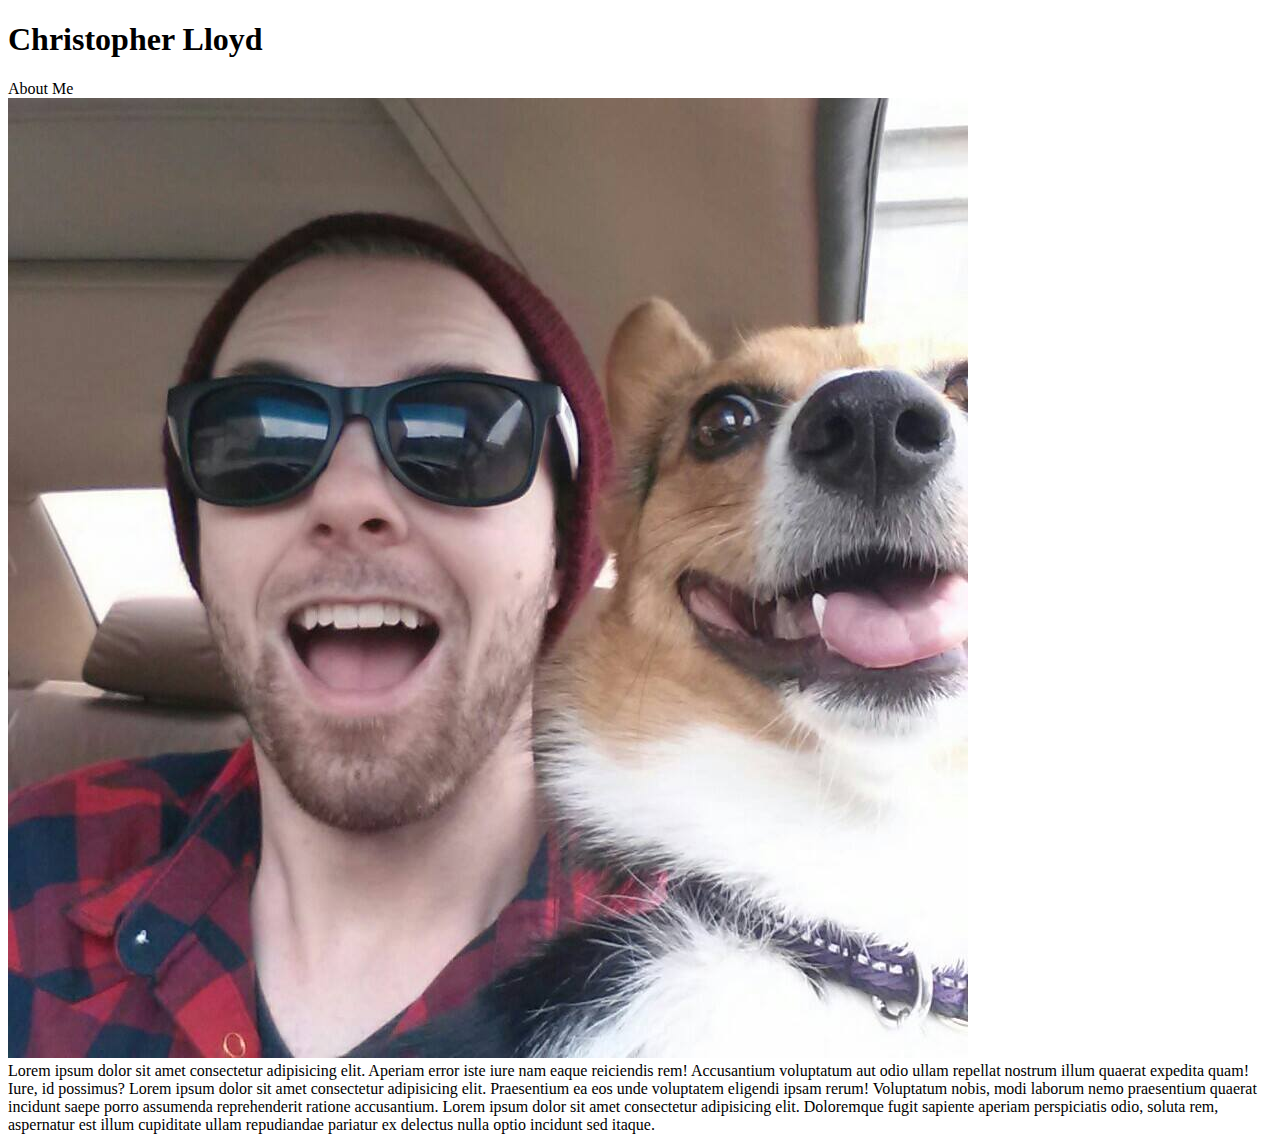
==== index.html @ b7ce9a89 "added text and images" ====
<!DOCTYPE html>
<html lang="en">
<head>
	<meta charset="UTF-8">
	<meta name="viewport" content="width=device-width, initial-scale=1.0">
	<meta http-equiv="X-UA-Compatible" content="ie=edge">
	<title>Document</title>
</head>
<body>
	
<H1>Christopher Lloyd</H1>

<div>
	About Me
</div>

<div>
	<img src="./assets/images/waffles.jpg" alt="Good ol Waffles">

		<div>
			Lorem ipsum dolor sit amet consectetur adipisicing elit. Aperiam error iste iure nam eaque reiciendis rem! Accusantium voluptatum aut odio ullam repellat nostrum illum quaerat expedita quam! Iure, id possimus? Lorem ipsum dolor sit amet consectetur adipisicing elit. Praesentium ea eos unde voluptatem eligendi ipsam rerum! Voluptatum nobis, modi laborum nemo praesentium quaerat incidunt saepe porro assumenda reprehenderit ratione accusantium. Lorem ipsum dolor sit amet consectetur adipisicing elit. Doloremque fugit sapiente aperiam perspiciatis odio, soluta rem, aspernatur est illum cupiditate ullam repudiandae pariatur ex delectus nulla optio incidunt sed itaque.
	</div>

</div>


</body>
</html>
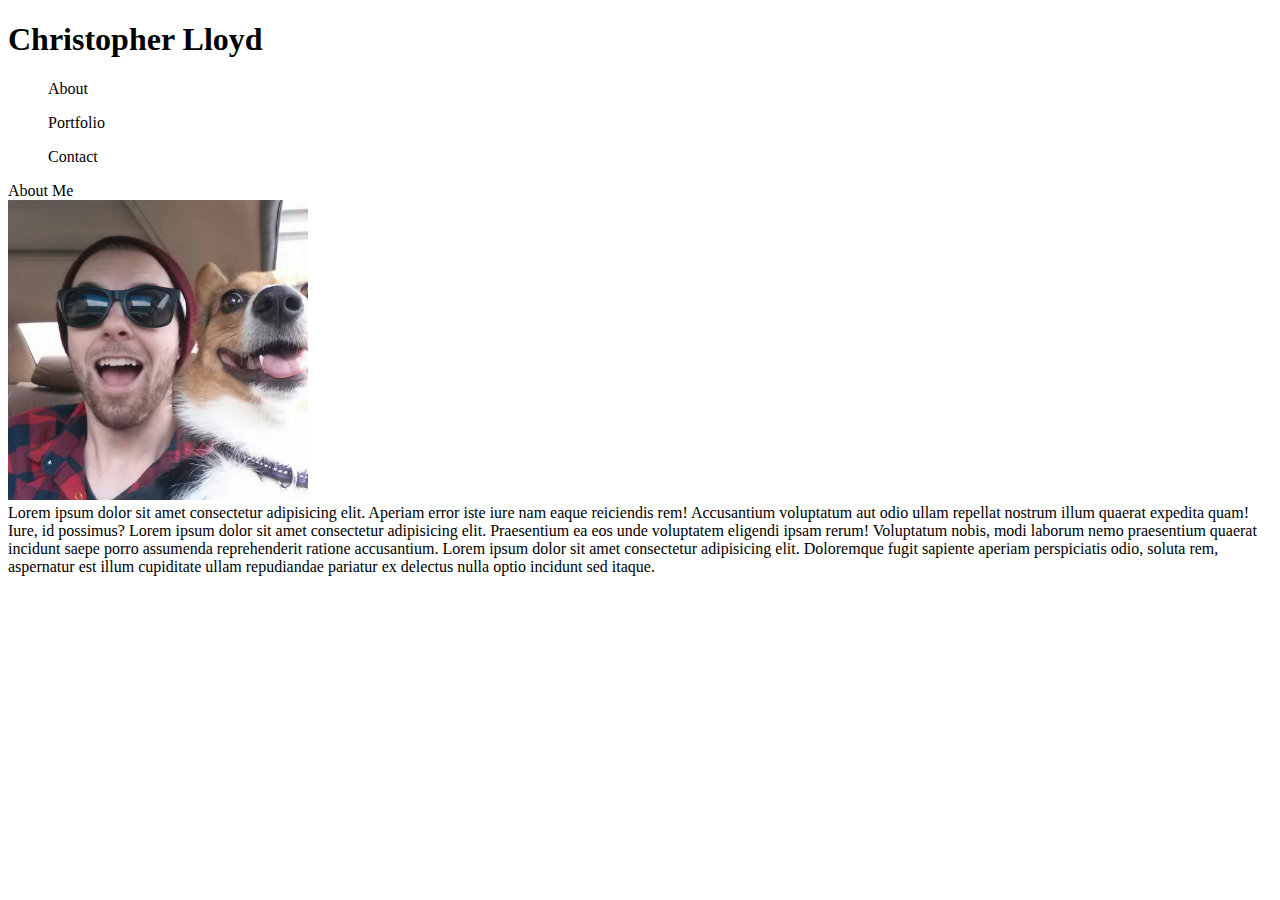
==== commit ac97d989: "loys o stuff" ====
--- a/index.html
+++ b/index.html
@@ -4,24 +4,33 @@
 	<meta charset="UTF-8">
 	<meta name="viewport" content="width=device-width, initial-scale=1.0">
 	<meta http-equiv="X-UA-Compatible" content="ie=edge">
-	<title>Document</title>
+	<link rel="stylesheet" href="./assets/css/style.css">
+	<title>Basic-Portfolio</title>
 </head>
 <body>
 	
-<H1>Christopher Lloyd</H1>
+<div class="Header">
+			<H1 id="name-box">Christopher Lloyd</H1>
+			<div>
+				<ul>About</ul>
+				<ul>Portfolio</ul>
+				<ul>Contact</ul>
+			</div>
+</div>
 
-<div>
+
+<div class="about-me">
 	About Me
 </div>
 
-<div>
-	<img src="./assets/images/waffles.jpg" alt="Good ol Waffles">
+	<div>
+		<img id="profile-picture" src="./assets/images/waffles.jpg" alt="Good-ol-Waffles">
 
-		<div>
-			Lorem ipsum dolor sit amet consectetur adipisicing elit. Aperiam error iste iure nam eaque reiciendis rem! Accusantium voluptatum aut odio ullam repellat nostrum illum quaerat expedita quam! Iure, id possimus? Lorem ipsum dolor sit amet consectetur adipisicing elit. Praesentium ea eos unde voluptatem eligendi ipsam rerum! Voluptatum nobis, modi laborum nemo praesentium quaerat incidunt saepe porro assumenda reprehenderit ratione accusantium. Lorem ipsum dolor sit amet consectetur adipisicing elit. Doloremque fugit sapiente aperiam perspiciatis odio, soluta rem, aspernatur est illum cupiditate ullam repudiandae pariatur ex delectus nulla optio incidunt sed itaque.
+			<div class="paragraph">
+				Lorem ipsum dolor sit amet consectetur adipisicing elit. Aperiam error iste iure nam eaque reiciendis rem! Accusantium voluptatum aut odio ullam repellat nostrum illum quaerat expedita quam! Iure, id possimus? Lorem ipsum dolor sit amet consectetur adipisicing elit. Praesentium ea eos unde voluptatem eligendi ipsam rerum! Voluptatum nobis, modi laborum nemo praesentium quaerat incidunt saepe porro assumenda reprehenderit ratione accusantium. Lorem ipsum dolor sit amet consectetur adipisicing elit. Doloremque fugit sapiente aperiam perspiciatis odio, soluta rem, aspernatur est illum cupiditate ullam repudiandae pariatur ex delectus nulla optio incidunt sed itaque.
+			</div>
+
 	</div>
-
-</div>
 
 
 </body>
--- a/assets/css/style.css
+++ b/assets/css/style.css
@@ -0,0 +1,24 @@
+
+.header {
+position: relative;
+float: left;
+
+}
+
+#name-box {
+
+}
+
+.about-me {
+
+}
+
+#profile-picture {
+	height: 300px;
+	width: 300px;
+}
+
+.paragraph {
+	
+}
+
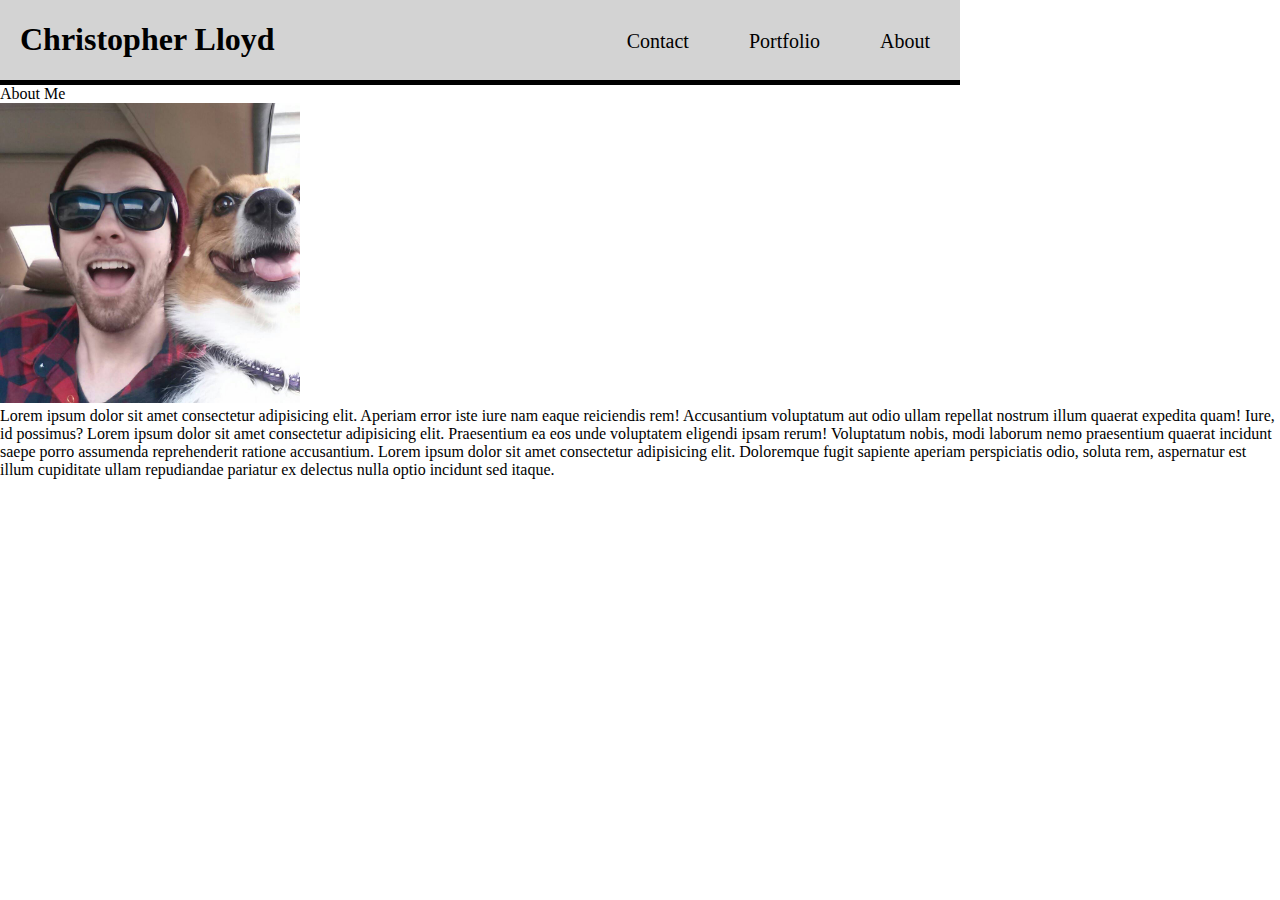
==== commit c51a1a5c: "boxes" ====
--- a/index.html
+++ b/index.html
@@ -8,29 +8,42 @@
 	<title>Basic-Portfolio</title>
 </head>
 <body>
+
+<!-- container -->
+<div id="container">
+<!--header-->
+<div class="header">
 	
-<div class="Header">
-			<H1 id="name-box">Christopher Lloyd</H1>
-			<div>
-				<ul>About</ul>
-				<ul>Portfolio</ul>
-				<ul>Contact</ul>
+		<H1 id="name-box">Christopher Lloyd</H1>
+			<div class="buttons">
+				About
+			</div>
+			<div class="buttons">
+				Portfolio
+			</div>
+			<div class="buttons">
+				Contact
 			</div>
 </div>
+	
+</div>
+
+	
 
 
-<div class="about-me">
-	About Me
+<div class="content">
+	<div id="about-me">About Me</div>
+	<img id="profile-picture" src="./assets/images/waffles.jpg" alt="Good-ol-Waffles">
+	
+	<div class="paragraph">
+			Lorem ipsum dolor sit amet consectetur adipisicing elit. Aperiam error iste iure nam eaque reiciendis rem! Accusantium voluptatum aut odio ullam repellat nostrum illum quaerat expedita quam! Iure, id possimus? Lorem ipsum dolor sit amet consectetur adipisicing elit. Praesentium ea eos unde voluptatem eligendi ipsam rerum! Voluptatum nobis, modi laborum nemo praesentium quaerat incidunt saepe porro assumenda reprehenderit ratione accusantium. Lorem ipsum dolor sit amet consectetur adipisicing elit. Doloremque fugit sapiente aperiam perspiciatis odio, soluta rem, aspernatur est illum cupiditate ullam repudiandae pariatur ex delectus nulla optio incidunt sed itaque.
+	</div>
+	
+	</div>
+	
 </div>
 
 	<div>
-		<img id="profile-picture" src="./assets/images/waffles.jpg" alt="Good-ol-Waffles">
-
-			<div class="paragraph">
-				Lorem ipsum dolor sit amet consectetur adipisicing elit. Aperiam error iste iure nam eaque reiciendis rem! Accusantium voluptatum aut odio ullam repellat nostrum illum quaerat expedita quam! Iure, id possimus? Lorem ipsum dolor sit amet consectetur adipisicing elit. Praesentium ea eos unde voluptatem eligendi ipsam rerum! Voluptatum nobis, modi laborum nemo praesentium quaerat incidunt saepe porro assumenda reprehenderit ratione accusantium. Lorem ipsum dolor sit amet consectetur adipisicing elit. Doloremque fugit sapiente aperiam perspiciatis odio, soluta rem, aspernatur est illum cupiditate ullam repudiandae pariatur ex delectus nulla optio incidunt sed itaque.
-			</div>
-
-	</div>
 
 
 </body>
--- a/assets/css/style.css
+++ b/assets/css/style.css
@@ -1,12 +1,36 @@
+
+body {
+	margin: 0;
+}
+
+#container {
+	width: 960px; 
+	background:#fff; 
+}
 
 .header {
-position: relative;
-float: left;
+	width: 100%;
+	height: 80px;
+	border-bottom: 5px solid black;
+	background:lightgray;
 
 }
 
+.buttons {
+	float: right;
+	padding: 30px;
+	font-size: 20px;
+}
+
 #name-box {
+	float: left;
+	margin-left: 20px;
+}
 
+#content {
+	width: 650px;
+	height: 650px;
+	background: yellow;
 }
 
 .about-me {
@@ -19,6 +43,6 @@
 }
 
 .paragraph {
-	
+	float: left;
 }
 
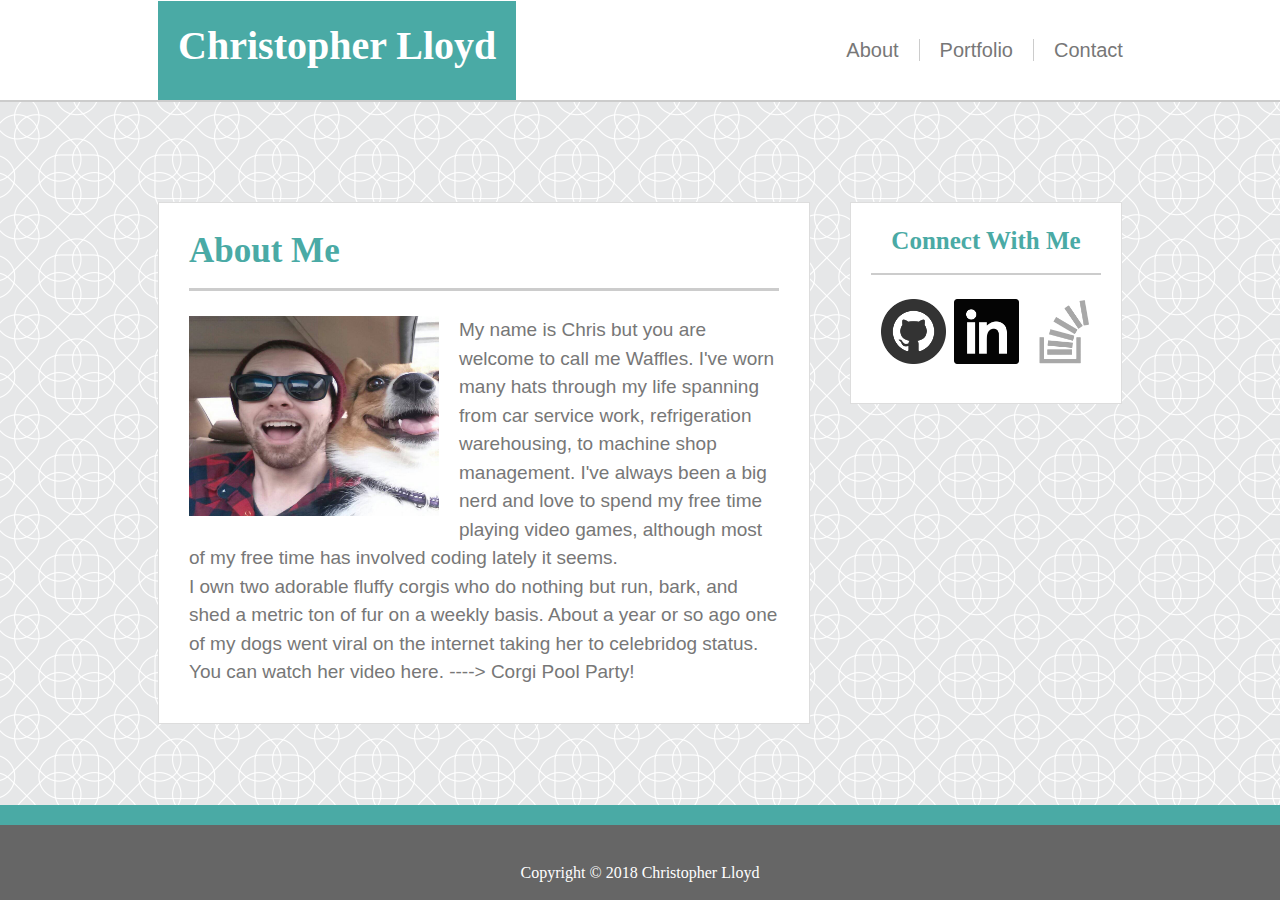
==== commit 96fe9189: "tons of stuff" ====
--- a/index.html
+++ b/index.html
@@ -4,47 +4,61 @@
 	<meta charset="UTF-8">
 	<meta name="viewport" content="width=device-width, initial-scale=1.0">
 	<meta http-equiv="X-UA-Compatible" content="ie=edge">
+	<link rel="stylesheet" href="./assets/css/reset.css">
 	<link rel="stylesheet" href="./assets/css/style.css">
+	
 	<title>Basic-Portfolio</title>
 </head>
 <body>
+	
+	<!--header-->
+	<header>
+		
+			<H1 id="name-box">Christopher Lloyd</H1>
+			<nav>
+				<ul id="buttonbox">
+					<li><a class="Buttons" href="index.html">About</a></li>
+					<li><a class="Buttons" href="portfolio.html">Portfolio</a></li>
+					<li><a class="Buttons3" href="contact.html">Contact</a></li>
+				</ul>
+			</nav>
+
+	</header>
+
 
 <!-- container -->
 <div id="container">
-<!--header-->
-<div class="header">
-	
-		<H1 id="name-box">Christopher Lloyd</H1>
-			<div class="buttons">
-				About
+<!-- Main -->
+	<div id="main">
+		<div id="about-me">About Me
 			</div>
-			<div class="buttons">
-				Portfolio
-			</div>
-			<div class="buttons">
-				Contact
-			</div>
-</div>
-	
+		<img id="profile-picture" src="./assets/images/waffles.jpg" alt="Good-ol-Waffles" width="250px" height="200px">
+		<div>
+			<p class="paragraph">My name is Chris but you are welcome to call me Waffles. I've worn many hats through my life spanning from car service work, refrigeration warehousing, to machine shop management. I've always been a big nerd and love to spend my free time playing video games, although most of my free time has involved coding lately it seems.
+			</p>
+			<p class="paragraph2">I own two adorable fluffy corgis who do nothing but run, bark, and shed a metric ton of fur on a weekly basis. About a year or so ago one of my dogs went viral on the internet taking her to celebridog status. You can watch her video here. ----> <a class="paragraph2" href="">Corgi Pool Party!</a>
+			</p>
+		</div>
+	</div>
+		<!-- Sidebar -->
+		<div id="sidebar">
+			<div id="connectwithme">Connect With Me</div>
+			<nav id="navlink">
+				<a href="github.com""_blank">
+					<img class="icons" src="./assets/images/icons/github.png" alt="Github" width="65px" height="65px">
+				</a>
+				<a href="""_blank">
+					<img class="icons" src="./assets/images/icons/linkedin3.png" alt="Linkedin" width="65px" height="65px">
+				</a>
+				<a href="""_blank">
+					<img class="icons" src="./assets/images/icons/stackoverflow2.png" alt="Stack Overflow" width="65px" height="65px">
+				</a>
+			</nav>
+		</div>
 </div>
 
+<footer>Copyright © 2018 Christopher Lloyd</footer>
 	
-
-
-<div class="content">
-	<div id="about-me">About Me</div>
-	<img id="profile-picture" src="./assets/images/waffles.jpg" alt="Good-ol-Waffles">
-	
-	<div class="paragraph">
-			Lorem ipsum dolor sit amet consectetur adipisicing elit. Aperiam error iste iure nam eaque reiciendis rem! Accusantium voluptatum aut odio ullam repellat nostrum illum quaerat expedita quam! Iure, id possimus? Lorem ipsum dolor sit amet consectetur adipisicing elit. Praesentium ea eos unde voluptatem eligendi ipsam rerum! Voluptatum nobis, modi laborum nemo praesentium quaerat incidunt saepe porro assumenda reprehenderit ratione accusantium. Lorem ipsum dolor sit amet consectetur adipisicing elit. Doloremque fugit sapiente aperiam perspiciatis odio, soluta rem, aspernatur est illum cupiditate ullam repudiandae pariatur ex delectus nulla optio incidunt sed itaque.
-	</div>
-	
-	</div>
-	
-</div>
-
-	<div>
-
 
 </body>
 </html>--- a/assets/css/style.css
+++ b/assets/css/style.css
@@ -1,48 +1,151 @@
 
 body {
 	margin: 0;
+	background-image: url("../images/intersection/intersection.png");
+
+
+}
+
+header {
+	width: 100%;
+	height: 100px;
+	border-bottom: 2px solid #cccccc;
+	background: #ffffff;
+	font-family: 'Georgia', Times, Times 'New Roman', serif;
+	display: flex;
+	justify-content: center;
+}
+
+#name-box {
+	padding: 0px 20px 0px 20px;
+	line-height: 90px;
+	margin: 1px;
+	margin-right: 330px; 
+	float: left;
+	font-size: 40px;
+	font-weight: bold;
+	height: 99%;
+	background-color: #4aaaa5;
+	color: #ffffff;
+}
+
+#buttonbox {
+	margin-top: 40px;
+	height: 20px;
+	display: flex;
+	justify-content: center;
+}
+
+.Buttons {
+	font-family: 'Arial', 'Helvetica Neue', Helvetica, sans-serif;
+	padding-right: 20px;
+	margin-right: 20px;
+	margin-top: 40px;
+	font-size: 20px;
+	color:#777777;
+	border-right: 1px solid #cccccc;
+	text-decoration: none;
+}
+
+.Buttons3 {
+	font-family: 'Arial', 'Helvetica Neue', Helvetica, sans-serif;
+	float: right;
+
+	font-size: 20px;
+	color:#777777;
+	text-decoration: none;
 }
 
 #container {
-	width: 960px; 
-	background:#fff; 
+	display: flex;
+	justify-content: center;
 }
 
-.header {
-	width: 100%;
-	height: 80px;
-	border-bottom: 5px solid black;
-	background:lightgray;
-
+#main {
+	padding: 30px;
+	margin-top: 100px;
+	background: #ffffff;
+	height: 460px;
+	width: 590px;
+	border: 1px solid #dddddd
 }
 
-.buttons {
-	float: right;
-	padding: 30px;
-	font-size: 20px;
-}
-
-#name-box {
-	float: left;
-	margin-left: 20px;
-}
-
-#content {
-	width: 650px;
-	height: 650px;
-	background: yellow;
-}
-
-.about-me {
-
+#about-me {
+	font-family: 'Georgia', Times, Times 'New Roman', serif;
+	font-size: 35px;
+	padding-bottom: 20px;
+	font-weight: bold;
+	color: #4aaaa5;
+	margin-bottom: 25px;
+	border-bottom: 3px solid #cccccc;
 }
 
 #profile-picture {
-	height: 300px;
-	width: 300px;
+	float: left;
+	padding-right: 20px;
 }
 
 .paragraph {
-	float: left;
+	color:#777777;
+	font-size: 19px;
+	line-height: 150%;
+	font-family: 'Arial', 'Helvetica Neue', Helvetica, sans-serif;
 }
 
+.paragraph2 {
+	color:#777777;
+	font-size: 19px;
+	line-height: 150%;
+	font-family: 'Arial', 'Helvetica Neue', Helvetica, sans-serif;
+	text-decoration: none;
+}
+
+#sidebar {
+	margin-top: 100px;
+	margin-left: 40px;
+	background: #ffffff;
+	height: 200px;
+	width: 230px;
+	padding: 0px 20px 0px 20px;
+	border: 1px solid #dddddd;
+}
+
+#connectwithme {
+	font-family: 'Georgia', Times, Times 'New Roman', serif;
+	font-size: 25px;
+	margin-top: 25px;;
+	height: 30px;
+	padding-bottom: 15px;
+	font-weight: bold;
+	color: #4aaaa5;
+	margin-bottom: 20px;
+	border-bottom: 2px solid #cccccc;
+	display: flex;
+	justify-content: center;
+}
+
+#navlink {
+	display: flex;
+	justify-content: center;
+	height: 20px;
+	width: 100%;
+}
+
+.icons {
+	padding: 4px;
+}
+
+footer { 
+	position: fixed;
+	left: 0;
+	bottom: 0;
+	width: 100%;
+	border-top: 20px solid #4aaaa5;
+	height: 35px;
+	text-align: center;
+	background-color: #666666;
+	display: flex;
+	justify-content: center;
+	color: #ffffff;
+	padding-top: 40px;
+}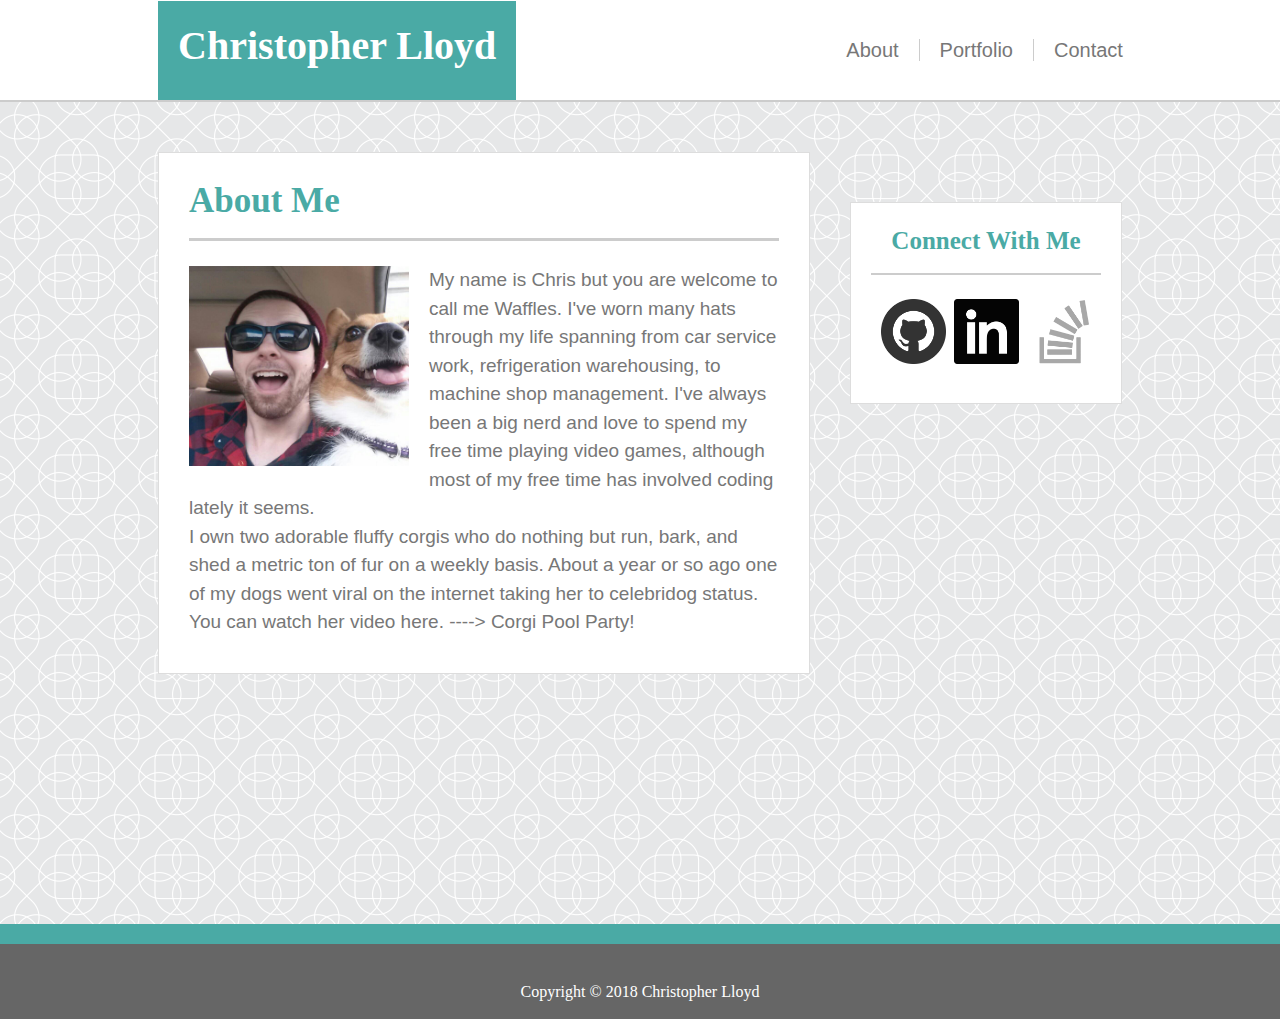
==== commit c2780f32: "done!" ====
--- a/index.html
+++ b/index.html
@@ -32,11 +32,11 @@
 	<div id="main">
 		<div id="about-me">About Me
 			</div>
-		<img id="profile-picture" src="./assets/images/waffles.jpg" alt="Good-ol-Waffles" width="250px" height="200px">
+		<img id="profile-picture" src="./assets/images/waffles.jpg" alt="Good-ol-Waffles" width="220px" height="200px">
 		<div>
 			<p class="paragraph">My name is Chris but you are welcome to call me Waffles. I've worn many hats through my life spanning from car service work, refrigeration warehousing, to machine shop management. I've always been a big nerd and love to spend my free time playing video games, although most of my free time has involved coding lately it seems.
 			</p>
-			<p class="paragraph2">I own two adorable fluffy corgis who do nothing but run, bark, and shed a metric ton of fur on a weekly basis. About a year or so ago one of my dogs went viral on the internet taking her to celebridog status. You can watch her video here. ----> <a class="paragraph2" href="">Corgi Pool Party!</a>
+			<p class="paragraph2">I own two adorable fluffy corgis who do nothing but run, bark, and shed a metric ton of fur on a weekly basis. About a year or so ago one of my dogs went viral on the internet taking her to celebridog status. You can watch her video here. ----> <a class="paragraph2" href="https://www.youtube.com/watch?v=sn9MTlGbYUY" target="_blank">Corgi Pool Party!</a>
 			</p>
 		</div>
 	</div>
@@ -44,19 +44,19 @@
 		<div id="sidebar">
 			<div id="connectwithme">Connect With Me</div>
 			<nav id="navlink">
-				<a href="github.com""_blank">
+				<a href="https://iwafflesi.github.io/" target="_blank">
 					<img class="icons" src="./assets/images/icons/github.png" alt="Github" width="65px" height="65px">
 				</a>
-				<a href="""_blank">
+				<a href="https://www.linkedin.com/in/christopher-lloyd-63a816155/" target="_blank">
 					<img class="icons" src="./assets/images/icons/linkedin3.png" alt="Linkedin" width="65px" height="65px">
 				</a>
-				<a href="""_blank">
+				<a href="https://stackexchange.com/users/12559287/christopher-lloyd" target="_blank">
 					<img class="icons" src="./assets/images/icons/stackoverflow2.png" alt="Stack Overflow" width="65px" height="65px">
 				</a>
 			</nav>
 		</div>
 </div>
-
+<!-- Footer -->
 <footer>Copyright © 2018 Christopher Lloyd</footer>
 	
 
--- a/assets/css/style.css
+++ b/assets/css/style.css
@@ -2,8 +2,6 @@
 body {
 	margin: 0;
 	background-image: url("../images/intersection/intersection.png");
-
-
 }
 
 header {
@@ -63,11 +61,39 @@
 
 #main {
 	padding: 30px;
-	margin-top: 100px;
+	margin-top: 50px;
 	background: #ffffff;
 	height: 460px;
 	width: 590px;
-	border: 1px solid #dddddd
+	border: 1px solid #dddddd;
+	margin-bottom: 250px;
+}
+
+#main1 {
+	padding: 30px;
+	margin-top: 50px;
+	background: #ffffff;
+	height: 800px;
+	width: 590px;
+	border: 1px solid #dddddd;
+	margin-bottom: 150px;
+}
+
+#main2 {
+	padding: 30px;
+	margin-top: 50px;
+	background: #ffffff;
+	height: 600px;
+	width: 590px;
+	border: 1px solid #dddddd;
+	margin-bottom: 150px;
+}
+
+label {
+	font-family: 'Arial', 'Helvetica Neue', Helvetica, sans-serif;
+	color: #777777;
+	font-size: 22px;
+	
 }
 
 #about-me {
@@ -80,11 +106,38 @@
 	border-bottom: 3px solid #cccccc;
 }
 
+
 #profile-picture {
 	float: left;
 	padding-right: 20px;
 }
 
+.banner-position {
+	float: left;
+}
+
+.special {
+	margin-left: 35px;
+}
+
+#placeholder-image {
+	padding: 20px;
+}
+
+.photo-banner {
+	font-size: 20px;
+	text-align: center;
+	padding-top: 5px;
+	color: #ffffff;
+	height: 25px;
+	width: 220px;
+	background: #4aaaa5;
+	position: absolute;
+	margin-top: 180px;
+	margin-left: 20px;
+	font-family: 'Georgia', Times, Times 'New Roman', serif;
+}
+
 .paragraph {
 	color:#777777;
 	font-size: 19px;
@@ -98,6 +151,32 @@
 	line-height: 150%;
 	font-family: 'Arial', 'Helvetica Neue', Helvetica, sans-serif;
 	text-decoration: none;
+}
+
+input[type=text], select, textarea {
+	width: 100%; 
+	padding: 12px;   
+	border: 1px solid #cccccc; 
+	border-radius: none; 
+	box-sizing: border-box; 
+	margin-top: 6px; 
+	margin-bottom: 16px; 
+	resize: vertical; 
+	font-family: 'Arial', 'Helvetica Neue', Helvetica, sans-serif;
+	color: #777777
+}
+
+input[type=submit] {
+	background-color: #4aaaa5;
+	color: white;
+	padding: 10px 30px;
+	border: none;
+	cursor: pointer;
+	font-size: 24px;
+}
+
+input[type=submit]:hover {
+	background-color: #5bd1cb;
 }
 
 #sidebar {
@@ -136,7 +215,6 @@
 }
 
 footer { 
-	position: fixed;
 	left: 0;
 	bottom: 0;
 	width: 100%;
@@ -148,4 +226,4 @@
 	justify-content: center;
 	color: #ffffff;
 	padding-top: 40px;
-}+}
